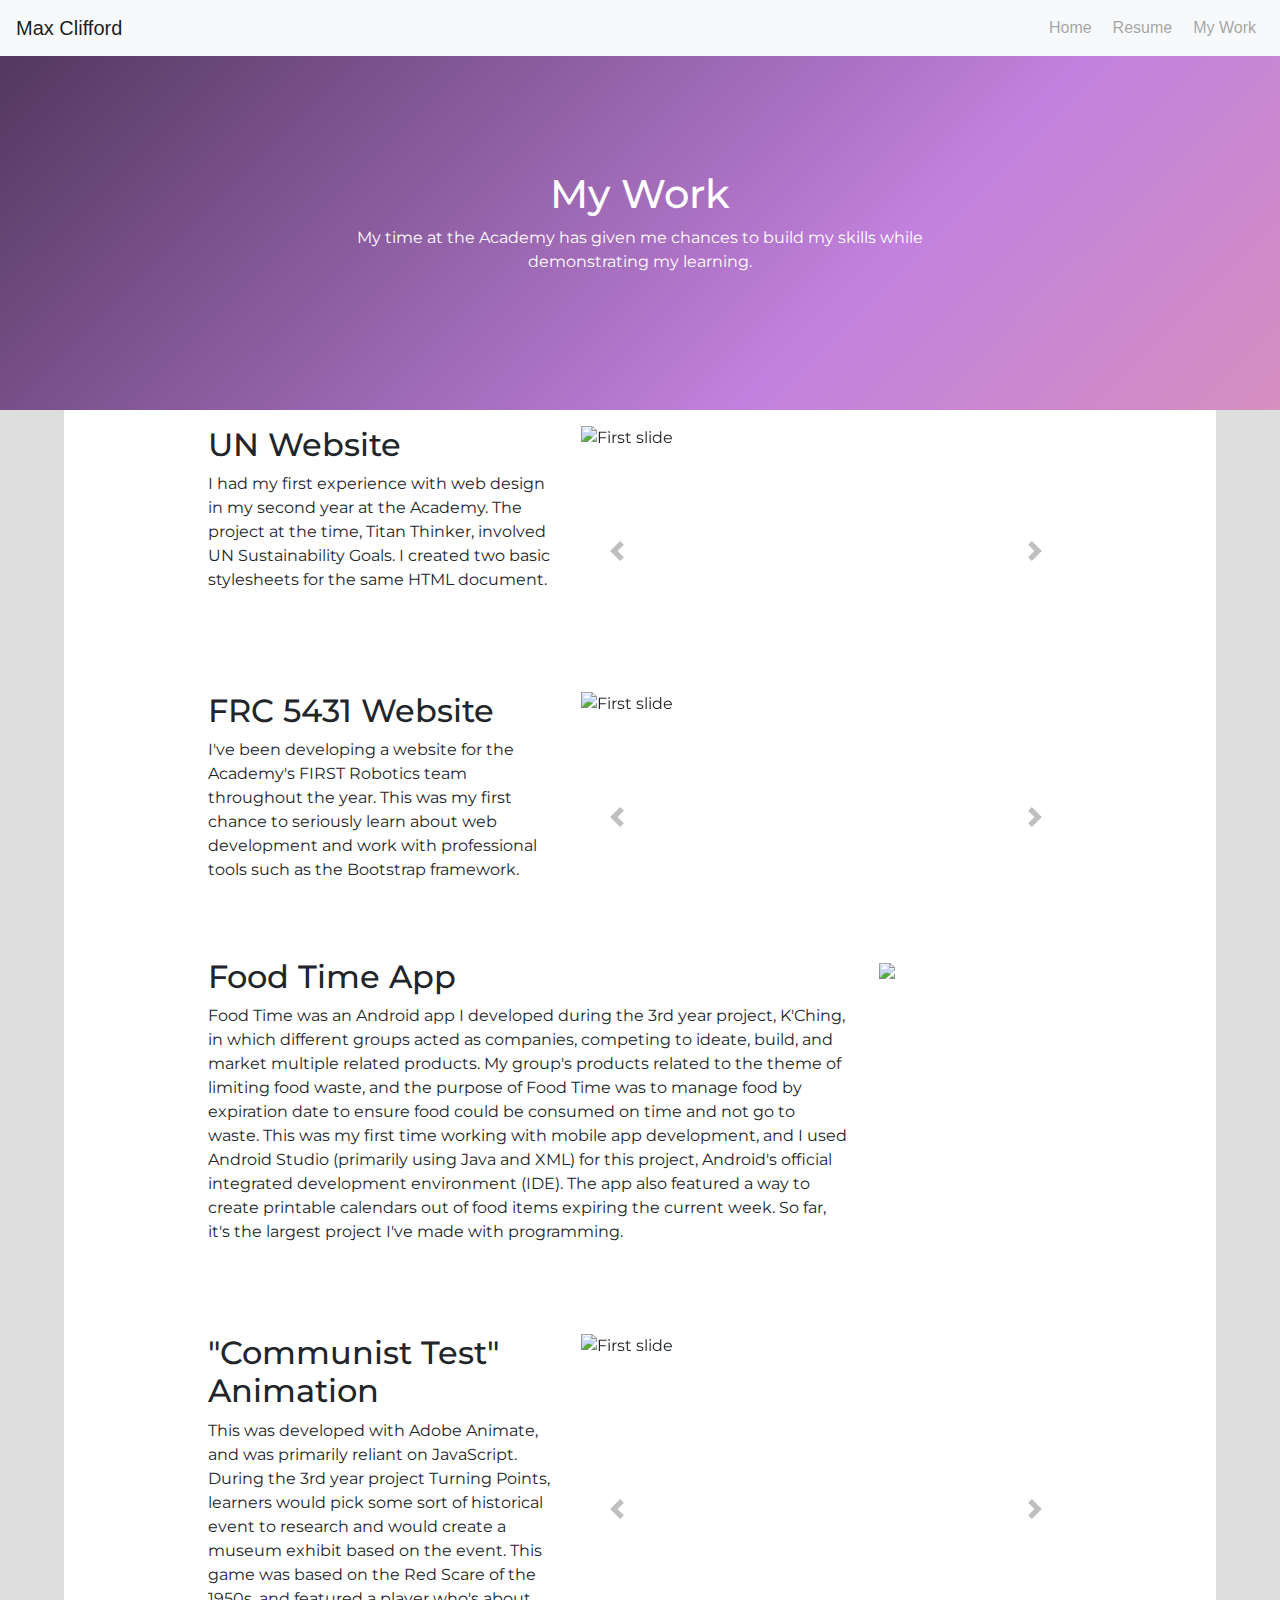
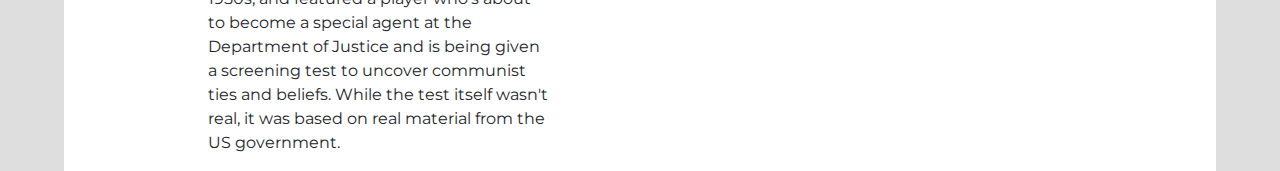
==== my work.html @ 1551020f "Add files via upload" ====
<!DOCTYPE html>
<html>
<head>
    <link rel='stylesheet' href='styles.css'>
    <script src='https://code.jquery.com/jquery-3.4.1.js'></script>
    <link rel='stylesheet' href='https://stackpath.bootstrapcdn.com/bootstrap/4.4.1/css/bootstrap.min.css' integrity='sha384-Vkoo8x4CGsO3+Hhxv8T/Q5PaXtkKtu6ug5TOeNV6gBiFeWPGFN9MuhOf23Q9Ifjh' crossorigin='anonymous'>
    <script src='https://stackpath.bootstrapcdn.com/bootstrap/4.4.1/js/bootstrap.min.js' integrity='sha384-wfSDF2E50Y2D1uUdj0O3uMBJnjuUD4Ih7YwaYd1iqfktj0Uod8GCExl3Og8ifwB6' crossorigin='anonymous'></script>
<!--    <script src='rellax-master/rellax.min.js'></script>-->
    <script src='script.js'></script>
</head>
<body>
    <div id='navbar'></div>
    <main>
    <section id='work-banner'> 
        <div class='hero-text'>
            <h1>My Work</h1>
            <p>My time at the Academy has given me chances to build my skills while demonstrating my learning.</p>
        </div>
    </section>
    <section id='body'>
        <div class='container-fluid pt-3 px-3'>
            <div class='row'>
                <div class='col-lg-5'>
                    <h2>UN Website</h2>
                    <p> I had my first experience with web design in my second year at the Academy. The project at the time, Titan Thinker, involved UN Sustainability Goals. I created two basic stylesheets for the same HTML document. 
                    </p>
                </div>
                <div class='col-lg-7'>
                    <div id="unExampleWebsiteCarousel" class="carousel slide" data-ride="carousel">
                      <div class="carousel-inner">
                        <div class="carousel-item active">
                          <img class="d-block w-100" src="img/UN%20CSS%201.png" alt="First slide">
                        </div>
                        <div class="carousel-item">
                          <img class="d-block w-100" src="img/UN%20CSS%202.png" alt="Second slide">
                        </div>
                      </div>
                      <a class="carousel-control-prev" href="#unExampleWebsiteCarousel" role="button" data-slide="prev">
                        <span class="carousel-control-prev-icon" aria-hidden="true"></span>
                        <span class="sr-only">Previous</span>
                      </a>
                      <a class="carousel-control-next" href="#unExampleWebsiteCarousel" role="button" data-slide="next">
                        <span class="carousel-control-next-icon" aria-hidden="true"></span>
                        <span class="sr-only">Next</span>
                      </a>
                    </div>
                </div>
            </div>
            <div class='row mt-3'>
                <div class='col-lg-5'>
                    <h2>FRC 5431 Website</h2>
                    <p> I've been developing a website for the Academy's FIRST Robotics team throughout the year. This was my first chance to seriously learn about web development and work with professional tools such as the Bootstrap framework.
                    </p>
                </div>
                <div class='col-lg-7'>
                    <div id="frcWebsiteCarousel" class="carousel slide" data-ride="carousel">
                      <div class="carousel-inner">
                        <div class="carousel-item active">
                          <img class="d-block w-100" src="img/frc%20screenshot%20home.png" alt="First slide">
                        </div>
                        <div class="carousel-item">
                          <img class="d-block w-100" src="img/frc%20screenshot%20home2.png" alt="Second slide">
                        </div>
                        <div class="carousel-item">
                          <img class="d-block w-100" src="img/frc%20screenshot%20history.png" alt="Second slide">
                        </div>
                      </div>
                      <a class="carousel-control-prev" href="#frcWebsiteCarousel" role="button" data-slide="prev">
                        <span class="carousel-control-prev-icon" aria-hidden="true"></span>
                        <span class="sr-only">Previous</span>
                      </a>
                      <a class="carousel-control-next" href="#frcWebsiteCarousel" role="button" data-slide="next">
                        <span class="carousel-control-next-icon" aria-hidden="true"></span>
                        <span class="sr-only">Next</span>
                      </a>
                    </div>
                </div>
            </div>
            <div class='row mt-3'>
                <div class='col-sm-9'>
                    <h2>Food Time App</h2>
                    <p> Food Time was an Android app I developed during the 3rd year project, K'Ching, in which different groups acted as companies, competing to ideate, build, and market multiple related products. My group's products related to the theme of limiting food waste, and the purpose of Food Time was to manage food by expiration date to ensure food could be consumed on time and not go to waste. This was my first time working with mobile app development, and I used Android Studio (primarily using Java and XML) for this project, Android's official integrated development environment (IDE). The app also featured a way to create printable calendars out of food items expiring the current week. So far, it's the largest project I've made with programming.
                    </p>
                </div>
                <div class='col-sm-3'>
                    <div id='img-container'>
                        <img src='img/Food%20Time%20Preview.png'>
                    </div>
                </div>
            </div>
            <div class='row mt-3'>
                <div class='col-lg-5'>
                    <h2>"Communist Test" Animation</h2>
                    <p> This was developed with Adobe Animate, and was primarily reliant on JavaScript. During the 3rd year project Turning Points, learners would pick some sort of historical event to research and would create a museum exhibit based on the event. This game was based on the Red Scare of the 1950s, and featured a player who's about to become a special agent at the Department of Justice and is being given a screening test to uncover communist ties and beliefs. While the test itself wasn't real, it was based on real material from the US government.
                    </p>
                </div>
                <div class='col-lg-7'>
                    <div id="animationCarousel" class="carousel slide" data-ride="carousel">
                      <div class="carousel-inner">
                        <div class="carousel-item active">
                          <img class="d-block w-100" src="img/animation%20screenshot%201.png" alt="First slide">
                        </div>
                        <div class="carousel-item">
                          <img class="d-block w-100" src="img/animation%20screenshot%202.png" alt="Second slide">
                        </div>
                        <div class="carousel-item">
                          <img class="d-block w-100" src="img/animation%20screenshot%203.png" alt="Second slide">
                        </div>
                      </div>
                      <a class="carousel-control-prev" href="#animationCarousel" role="button" data-slide="prev">
                        <span class="carousel-control-prev-icon" aria-hidden="true"></span>
                        <span class="sr-only">Previous</span>
                      </a>
                      <a class="carousel-control-next" href="#animationCarousel" role="button" data-slide="next">
                        <span class="carousel-control-next-icon" aria-hidden="true"></span>
                        <span class="sr-only">Next</span>
                      </a>
                    </div>
                </div>
            </div>
        </div>
    </section>
    </main>
</body>
</html>
---- styles.css ----
@import url('https://fonts.googleapis.com/css?family=Montserrat:100,200,300,400,500,600,700,900&display=swap');
@import url('https://fonts.googleapis.com/css?family=Lato:100,300,400,700,900&display=swap');

:root {
    --black: #212121;
    --white: #f0f0f0;
    --grey: #dedede;
}

html, body, section, main {
/*    height: 100%;*/
    scroll-behavior: smooth !important; 
}

html, body, main {
    background: var(--grey);
    min-height: 100% !important;
    height: 100% !important;
    margin-top: 0;
    padding-top: 0;
/*    z-index: -1 !important;*/
}

main {
    margin: 0;
    padding: 0;
    font-family: 'Montserrat', sans-serif;
/*    overflow: auto;*/
}

/*Navbar*/
.navbar {
    top: 0;
    float: left;
}
.navbar .nav-item:not(:last-child) {
    margin-right: 5px;
}
 
.dropdown-toggle::after {
    transition: transform 0.15s linear; 
}
 
.show.dropdown .dropdown-toggle::after {
    transform: translateY(3px);
}

.dropdown-menu {
    margin-top: 0;
}

.navbar-light .nav-link {
    opacity: 0.7;
}

    .navbar-light .nav-link:hover {
        opacity: 1;
    }

    .navbar-light .dropdown-item {
        opacity: 0.7;
    }
        .navbar-light .dropdown-item:hover {
            opacity: 1;
        }

/*End of navbar*/
/*Banner*/
#home-banner {
	background: linear-gradient(-45deg, #c9485b, #e89da2, #96d1c7, #84B8AF);
	background-size: 200% 200%;
	animation: gradient 30s ease infinite;
    height: 50vh;
    margin-top: 50px;
    position: relative;
}

#resume-banner {
    background: linear-gradient(-45deg, #c9485b, #e89da2, #99F598, #7EDE98);
	background-size: 200% 200%;
	animation: gradient 30s ease infinite;
    height: 40vh;
    margin-top: 50px;
    position: relative;
}

#work-banner {
    background: linear-gradient(-45deg, #c9485b, #e89da2, #C281DE, #52375E);
	background-size: 200% 200%;
	animation: gradient 30s ease infinite;
    height: 40vh;
    margin-top: 50px;
    position: relative;
}

@keyframes gradient {
	0% {
		background-position: 0% 50%;
	}
	50% {
		background-position: 100% 50%;
	}
	100% {
		background-position: 0% 50%;
	}
}
.hero-text {
    text-align: center;
    position: absolute;
    top: 50%;
    left: 50%;
    transform: translate(-50%, -50%);
    color: var(--white);
}
/*End of banner*/
#img-container {
    height: 40vh;
}
    #img-container img {
        max-height: 100%;
        max-width: 100%;
    }
#body h1 {
    font-family: 'Lato';
    font-weight: 700;
}
#body .container-fluid {
    width: 90%;
    background: var(--white);
/*    overflow: visible;*/
}
#body .container-fluid .row {
    padding: 0vh 10vw 0vh 10vw;
}
.carousel-control-next-icon,
.carousel-control-prev-icon {
  filter: invert(0.5);
}
#unExampleWebsiteCarousel img, #frcWebsiteCarousel img {
    height: 250px !important;
    object-fit: contain;
    object-position: top;
}
#animationCarousel img {
    height: 350px !important;
    object-fit: contain;
    object-position: top;
}
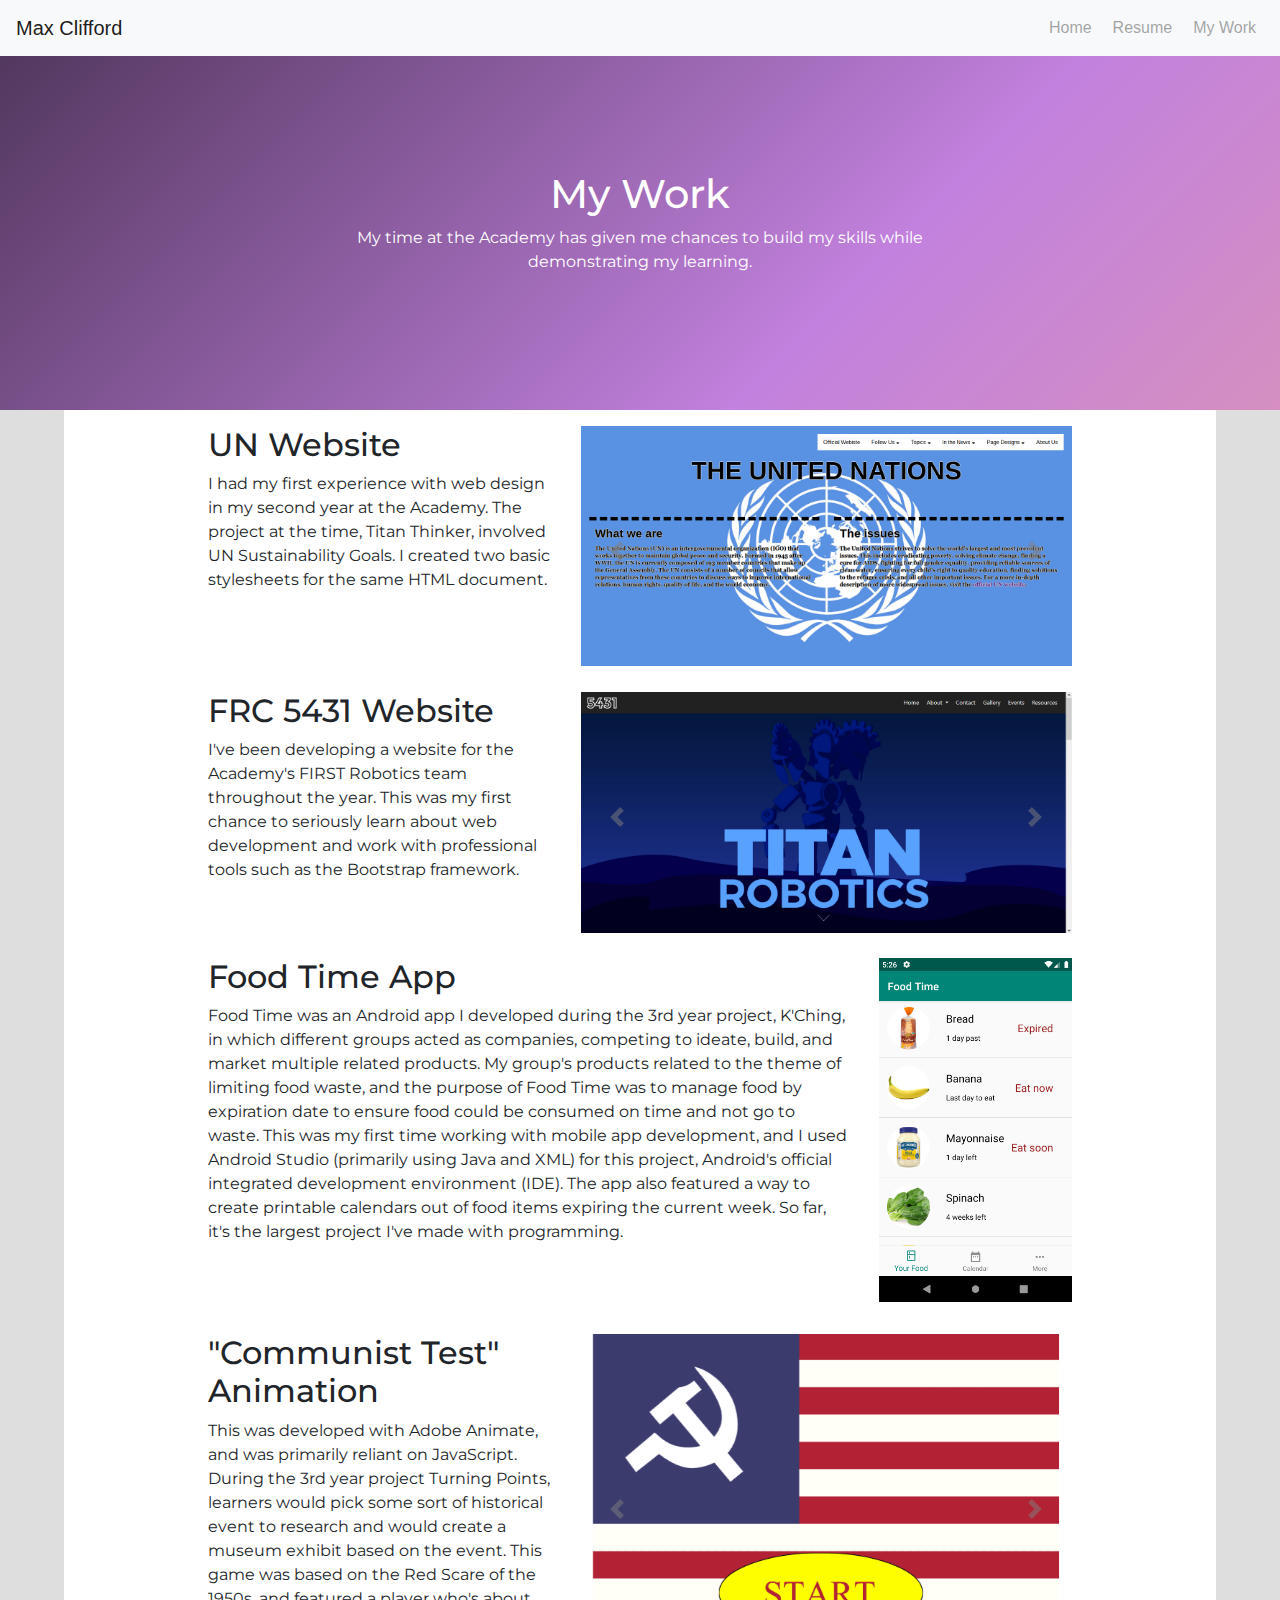
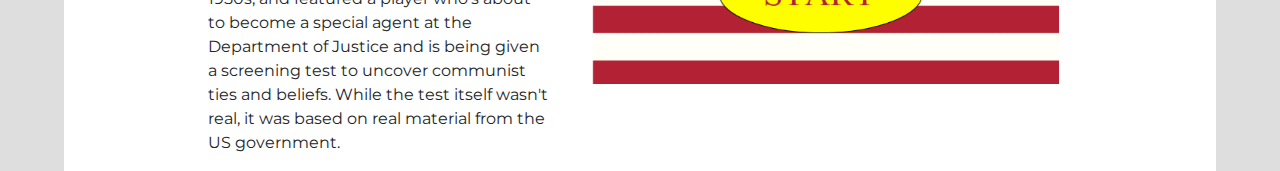
==== commit d9917bf3: "Update my work.html" ====
--- a/my work.html
+++ b/my work.html
@@ -9,7 +9,30 @@
     <script src='script.js'></script>
 </head>
 <body>
-    <div id='navbar'></div>
+    <nav class="navbar fixed-top navbar-expand-lg navbar-light bg-light">
+
+        <!--Side Logo-->
+        <a href="index.html" class="navbar-brand">Max Clifford</a>
+
+        <button class="navbar-toggler" type="button" data-toggle="collapse" data-target="#navbarSupportedContent" aria-controls="navbarSupportedContent" aria-expanded="false" aria-label="Toggle navigation">
+            <span class="navbar-toggler-icon"></span>
+        </button>
+
+        <div class="collapse navbar-collapse" id="navbarSupportedContent">
+            <ul class="navbar-nav ml-auto">
+                <li class="nav-item">
+                    <a class="nav-link" href="index.html">Home</a>
+                </li>
+                <li class="nav-item">
+                    <a class="nav-link" href="resume.html">Resume</a>
+                </li>
+                <li class="nav-item">
+                    <a class="nav-link" href="my-work.html">My Work</a>
+                </li>
+                
+            </ul>
+        </div>
+    </nav>
     <main>
     <section id='work-banner'> 
         <div class='hero-text'>
@@ -122,4 +145,4 @@
     </section>
     </main>
 </body>
-</html>+</html>
